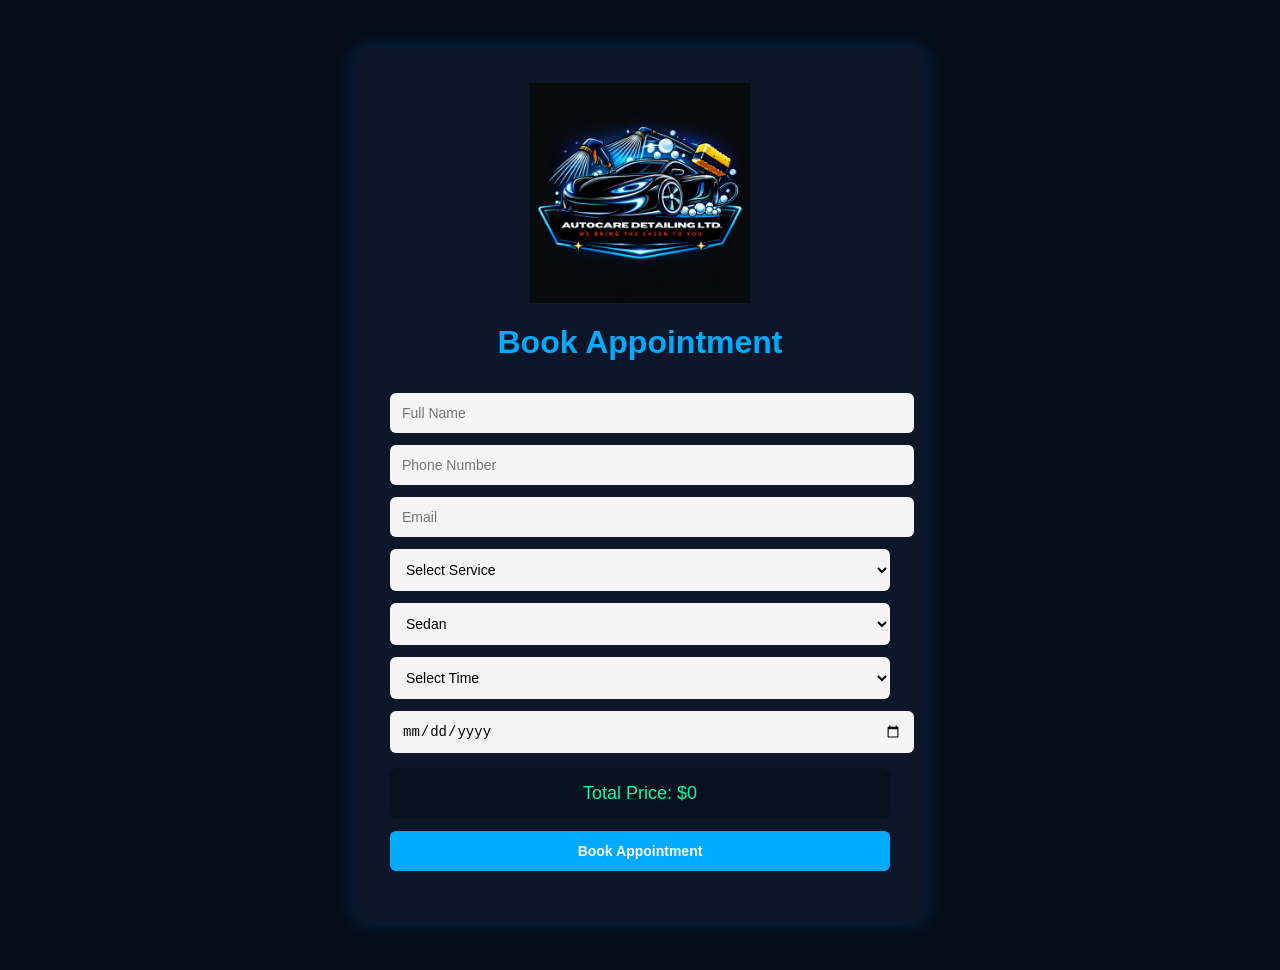
==== index.html @ c9319db0 "Update index.html" ====
<!DOCTYPE html>
<html>

<head>

<title>Book Appointment</title>

<style>

body{
font-family:Arial;
background:#050b18;
padding:40px;
color:white;
}

.container{
max-width:500px;
margin:auto;
background:#0d1628;
padding:35px;
border-radius:12px;
box-shadow:0 0 20px rgba(0,150,255,0.25);
}

.logo{
display:block;
margin:auto;
width:220px;
margin-bottom:15px;
}

h1{
text-align:center;
color:#00aaff;
margin-bottom:20px;
}

input,select,button{
width:100%;
padding:12px;
margin-top:12px;
border-radius:6px;
border:none;
font-size:14px;
}

input,select{
background:#f5f5f5;
}

button{
background:#00aaff;
color:white;
font-weight:bold;
cursor:pointer;
}

button:hover{
background:#0088cc;
}

#addons{
display:none;
margin-top:15px;
background:#08101f;
padding:15px;
border-radius:8px;
}

#priceBox{
margin-top:15px;
background:#08101f;
padding:15px;
border-radius:8px;
text-align:center;
color:#00ffaa;
font-size:18px;
}

#message{
margin-top:15px;
text-align:center;
color:#00ffaa;
}

</style>

</head>

<body>

<div class="container">

<img src="logo.png" class="logo">

<h1>Book Appointment</h1>

<form id="bookingForm">

<input type="text" name="name" placeholder="Full Name" required>

<input type="tel" name="phone" placeholder="Phone Number" required>

<input type="email" name="email" placeholder="Email" required>

<select name="service" id="service">

<option value="">Select Service</option>
<option value="Basic Exterior Services">Basic Exterior Services</option>
<option value="Basic Interior Services">Basic Interior Services</option>
<option value="Express Clean Tier 1">Express Clean Tier 1</option>
<option value="Deep Clean Tier 2">Deep Clean Tier 2</option>
<option value="Premium Clean Tier 3">Premium Clean Tier 3</option>
<option value="Platinum VIP Plan">Platinum VIP Plan</option>
<option value="Gold VIP Plan">Gold VIP Plan</option>

</select>

<select name="vehicle" id="vehicle">

<option value="Sedan">Sedan</option>
<option value="SUV">SUV</option>
<option value="Pickup/Van">Pickup/Van</option>

</select>

<!-- OPTIONAL ADDONS -->

<div id="addons">

<h3>Optional Add-ons</h3>

<label><input type="checkbox" class="addon" value="2000"> Roof Cleaning ($2000)</label><br>
<label><input type="checkbox" class="addon" value="3000"> Door Panel Cleaning ($3000)</label><br>
<label><input type="checkbox" class="addon" value="6000"> Seat & Belt Cleaning ($6000)</label><br>
<label><input type="checkbox" class="addon" value="2000"> Odor Removal ($2000)</label><br>
<label><input type="checkbox" class="addon" value="3000"> Rim Shine ($3000)</label>

</div>

<select name="time" id="timeSlots" required>
<option value="">Select Time</option>
</select>

<input type="date" name="date" required>

<div id="priceBox">
Total Price: $0
</div>

<button type="submit">Book Appointment</button>

</form>

<p id="message"></p>

</div>

<script src="script.js"></script>

</body>

</html>
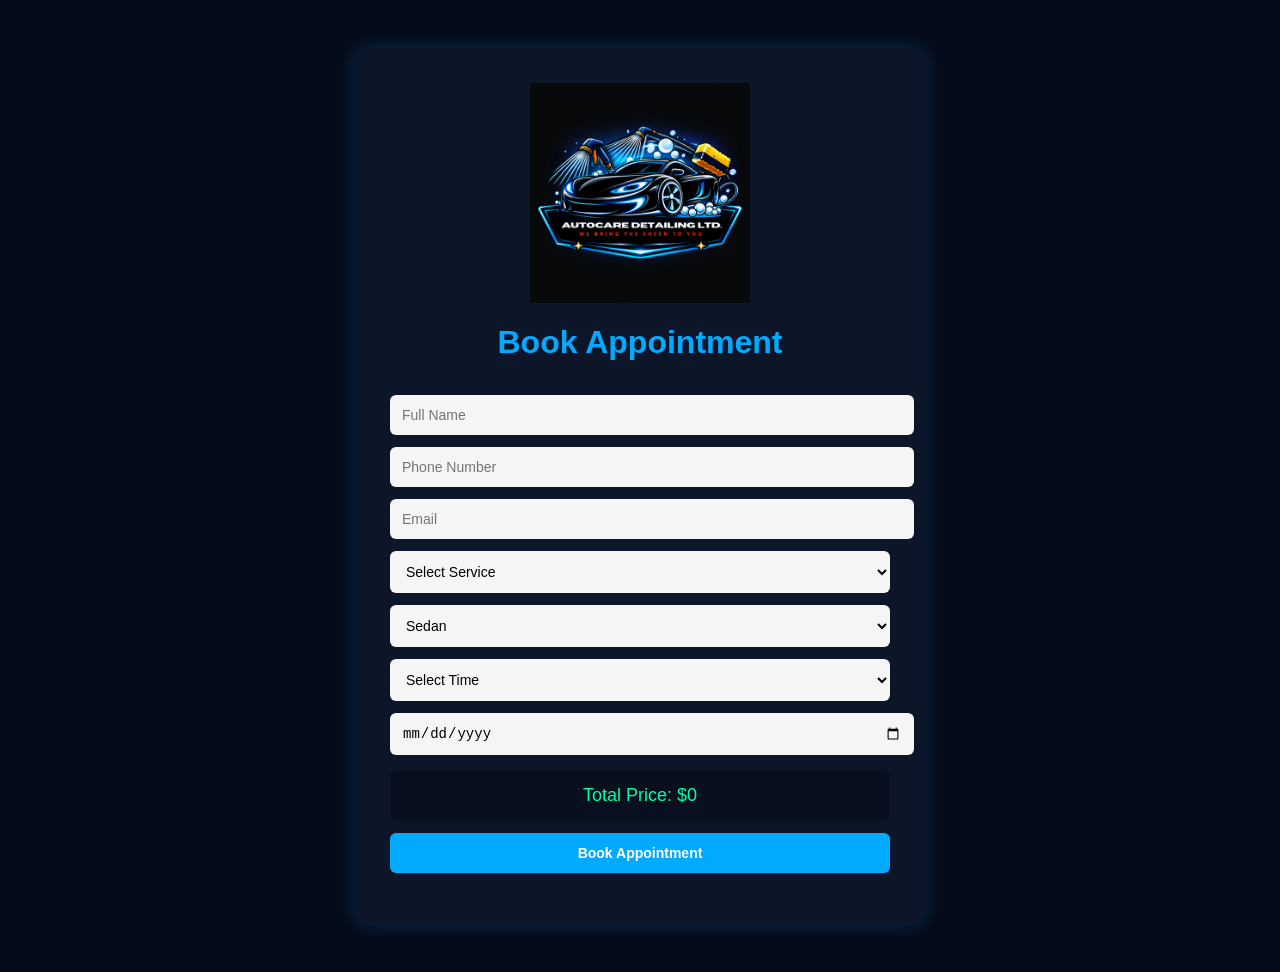
==== commit 0b0c0a56: "Update index.html" ====
--- a/index.html
+++ b/index.html
@@ -2,11 +2,9 @@
 <html>
 
 <head>
-
 <title>Book Appointment</title>
 
 <style>
-
 body{
 font-family:Arial;
 background:#050b18;
@@ -33,7 +31,6 @@
 h1{
 text-align:center;
 color:#00aaff;
-margin-bottom:20px;
 }
 
 input,select,button{
@@ -83,9 +80,7 @@
 text-align:center;
 color:#00ffaa;
 }
-
 </style>
-
 </head>
 
 <body>
@@ -99,44 +94,30 @@
 <form id="bookingForm">
 
 <input type="text" name="name" placeholder="Full Name" required>
-
 <input type="tel" name="phone" placeholder="Phone Number" required>
-
 <input type="email" name="email" placeholder="Email" required>
 
-<select name="service" id="service">
-
+<select name="service" id="service" required>
 <option value="">Select Service</option>
-<option value="Basic Exterior Services">Basic Exterior Services</option>
-<option value="Basic Interior Services">Basic Interior Services</option>
-<option value="Express Clean Tier 1">Express Clean Tier 1</option>
-<option value="Deep Clean Tier 2">Deep Clean Tier 2</option>
-<option value="Premium Clean Tier 3">Premium Clean Tier 3</option>
+<option value="Express Clean">Express Clean</option>
+<option value="Premium Clean">Premium Clean</option>
+<option value="Interior Deep Clean">Interior Deep Clean</option>
 <option value="Platinum VIP Plan">Platinum VIP Plan</option>
 <option value="Gold VIP Plan">Gold VIP Plan</option>
-
 </select>
 
 <select name="vehicle" id="vehicle">
-
 <option value="Sedan">Sedan</option>
 <option value="SUV">SUV</option>
-<option value="Pickup/Van">Pickup/Van</option>
-
+<option value="Pickup/Van/Mini Bus">Pickup/Van/Mini Bus</option>
 </select>
 
-<!-- OPTIONAL ADDONS -->
-
 <div id="addons">
-
 <h3>Optional Add-ons</h3>
 
-<label><input type="checkbox" class="addon" value="2000"> Roof Cleaning ($2000)</label><br>
-<label><input type="checkbox" class="addon" value="3000"> Door Panel Cleaning ($3000)</label><br>
-<label><input type="checkbox" class="addon" value="6000"> Seat & Belt Cleaning ($6000)</label><br>
-<label><input type="checkbox" class="addon" value="2000"> Odor Removal ($2000)</label><br>
-<label><input type="checkbox" class="addon" value="3000"> Rim Shine ($3000)</label>
-
+<label><input type="checkbox" class="addon" value="Roof Cleaning"> Roof Cleaning ($2000)</label><br>
+<label><input type="checkbox" class="addon" value="Floor Cleaning"> Floor Cleaning ($2500)</label><br>
+<label><input type="checkbox" class="addon" value="Odor Removal"> Odor Removal ($2000)</label>
 </div>
 
 <select name="time" id="timeSlots" required>
@@ -145,9 +126,7 @@
 
 <input type="date" name="date" required>
 
-<div id="priceBox">
-Total Price: $0
-</div>
+<div id="priceBox">Total Price: $0</div>
 
 <button type="submit">Book Appointment</button>
 
@@ -160,5 +139,4 @@
 <script src="script.js"></script>
 
 </body>
-
 </html>
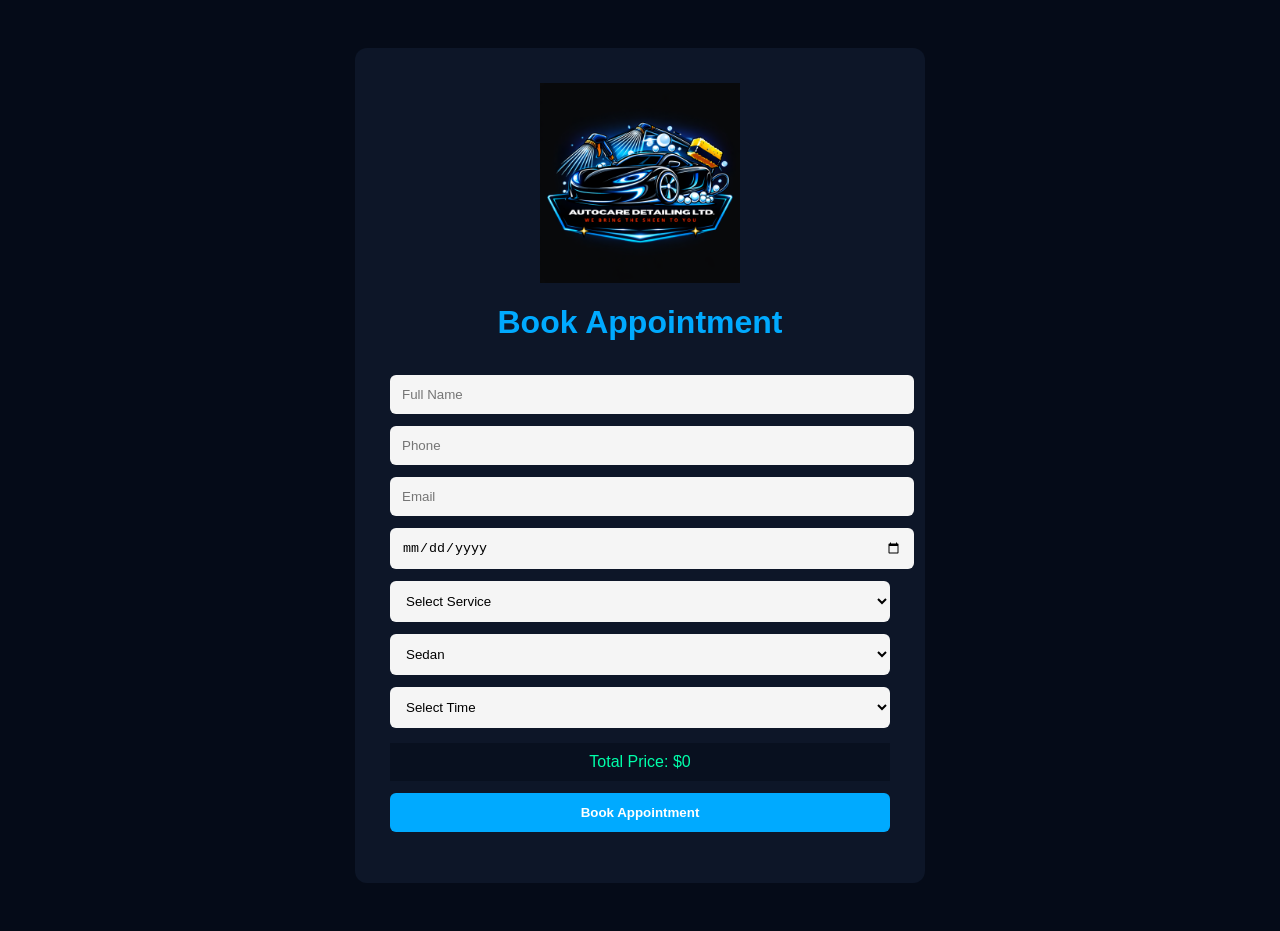
==== commit 5afe3b11: "Update index.html" ====
--- a/index.html
+++ b/index.html
@@ -18,14 +18,13 @@
 background:#0d1628;
 padding:35px;
 border-radius:12px;
-box-shadow:0 0 20px rgba(0,150,255,0.25);
 }
 
 .logo{
 display:block;
 margin:auto;
-width:220px;
-margin-bottom:15px;
+width:200px;
+margin-bottom:10px;
 }
 
 h1{
@@ -39,12 +38,9 @@
 margin-top:12px;
 border-radius:6px;
 border:none;
-font-size:14px;
 }
 
-input,select{
-background:#f5f5f5;
-}
+input,select{background:#f5f5f5;}
 
 button{
 background:#00aaff;
@@ -53,30 +49,24 @@
 cursor:pointer;
 }
 
-button:hover{
-background:#0088cc;
-}
-
 #addons{
 display:none;
 margin-top:15px;
+padding:10px;
 background:#08101f;
-padding:15px;
 border-radius:8px;
 }
 
 #priceBox{
 margin-top:15px;
+padding:10px;
 background:#08101f;
-padding:15px;
-border-radius:8px;
+color:#00ffaa;
 text-align:center;
-color:#00ffaa;
-font-size:18px;
 }
 
 #message{
-margin-top:15px;
+margin-top:10px;
 text-align:center;
 color:#00ffaa;
 }
@@ -94,8 +84,11 @@
 <form id="bookingForm">
 
 <input type="text" name="name" placeholder="Full Name" required>
-<input type="tel" name="phone" placeholder="Phone Number" required>
+<input type="tel" name="phone" placeholder="Phone" required>
 <input type="email" name="email" placeholder="Email" required>
+
+<!-- DATE FIRST -->
+<input type="date" name="date" id="dateInput" required>
 
 <select name="service" id="service" required>
 <option value="">Select Service</option>
@@ -113,18 +106,15 @@
 </select>
 
 <div id="addons">
-<h3>Optional Add-ons</h3>
-
-<label><input type="checkbox" class="addon" value="Roof Cleaning"> Roof Cleaning ($2000)</label><br>
-<label><input type="checkbox" class="addon" value="Floor Cleaning"> Floor Cleaning ($2500)</label><br>
-<label><input type="checkbox" class="addon" value="Odor Removal"> Odor Removal ($2000)</label>
+<h3>Add-ons</h3>
+<label><input type="checkbox" class="addon" value="Roof Cleaning"> Roof Cleaning</label><br>
+<label><input type="checkbox" class="addon" value="Floor Cleaning"> Floor Cleaning</label><br>
+<label><input type="checkbox" class="addon" value="Odor Removal"> Odor Removal</label>
 </div>
 
 <select name="time" id="timeSlots" required>
 <option value="">Select Time</option>
 </select>
-
-<input type="date" name="date" required>
 
 <div id="priceBox">Total Price: $0</div>
 
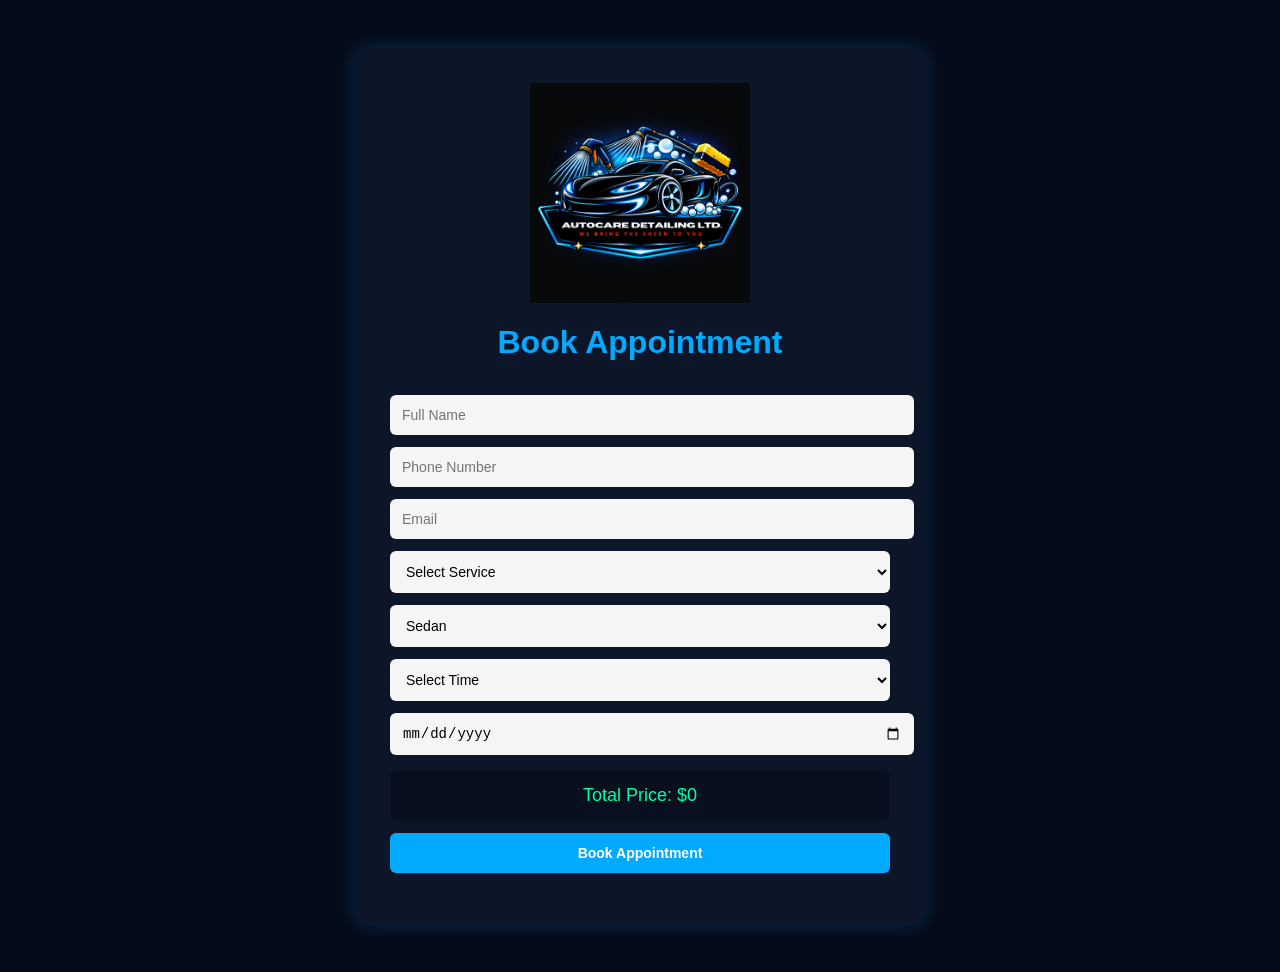
==== commit 2f49aaf1: "Update index.html" ====
--- a/index.html
+++ b/index.html
@@ -18,13 +18,14 @@
 background:#0d1628;
 padding:35px;
 border-radius:12px;
+box-shadow:0 0 20px rgba(0,150,255,0.25);
 }
 
 .logo{
 display:block;
 margin:auto;
-width:200px;
-margin-bottom:10px;
+width:220px;
+margin-bottom:15px;
 }
 
 h1{
@@ -38,9 +39,12 @@
 margin-top:12px;
 border-radius:6px;
 border:none;
+font-size:14px;
 }
 
-input,select{background:#f5f5f5;}
+input,select{
+background:#f5f5f5;
+}
 
 button{
 background:#00aaff;
@@ -49,24 +53,30 @@
 cursor:pointer;
 }
 
+button:hover{
+background:#0088cc;
+}
+
 #addons{
 display:none;
 margin-top:15px;
-padding:10px;
 background:#08101f;
+padding:15px;
 border-radius:8px;
 }
 
 #priceBox{
 margin-top:15px;
-padding:10px;
 background:#08101f;
+padding:15px;
+border-radius:8px;
+text-align:center;
 color:#00ffaa;
-text-align:center;
+font-size:18px;
 }
 
 #message{
-margin-top:10px;
+margin-top:15px;
 text-align:center;
 color:#00ffaa;
 }
@@ -84,11 +94,8 @@
 <form id="bookingForm">
 
 <input type="text" name="name" placeholder="Full Name" required>
-<input type="tel" name="phone" placeholder="Phone" required>
+<input type="tel" name="phone" placeholder="Phone Number" required>
 <input type="email" name="email" placeholder="Email" required>
-
-<!-- DATE FIRST -->
-<input type="date" name="date" id="dateInput" required>
 
 <select name="service" id="service" required>
 <option value="">Select Service</option>
@@ -106,15 +113,18 @@
 </select>
 
 <div id="addons">
-<h3>Add-ons</h3>
-<label><input type="checkbox" class="addon" value="Roof Cleaning"> Roof Cleaning</label><br>
-<label><input type="checkbox" class="addon" value="Floor Cleaning"> Floor Cleaning</label><br>
-<label><input type="checkbox" class="addon" value="Odor Removal"> Odor Removal</label>
+<h3>Optional Add-ons</h3>
+
+<label><input type="checkbox" class="addon" value="Roof Cleaning"> Roof Cleaning ($2000)</label><br>
+<label><input type="checkbox" class="addon" value="Floor Cleaning"> Floor Cleaning ($2500)</label><br>
+<label><input type="checkbox" class="addon" value="Odor Removal"> Odor Removal ($2000)</label>
 </div>
 
 <select name="time" id="timeSlots" required>
 <option value="">Select Time</option>
 </select>
+
+<input type="date" name="date" required>
 
 <div id="priceBox">Total Price: $0</div>
 
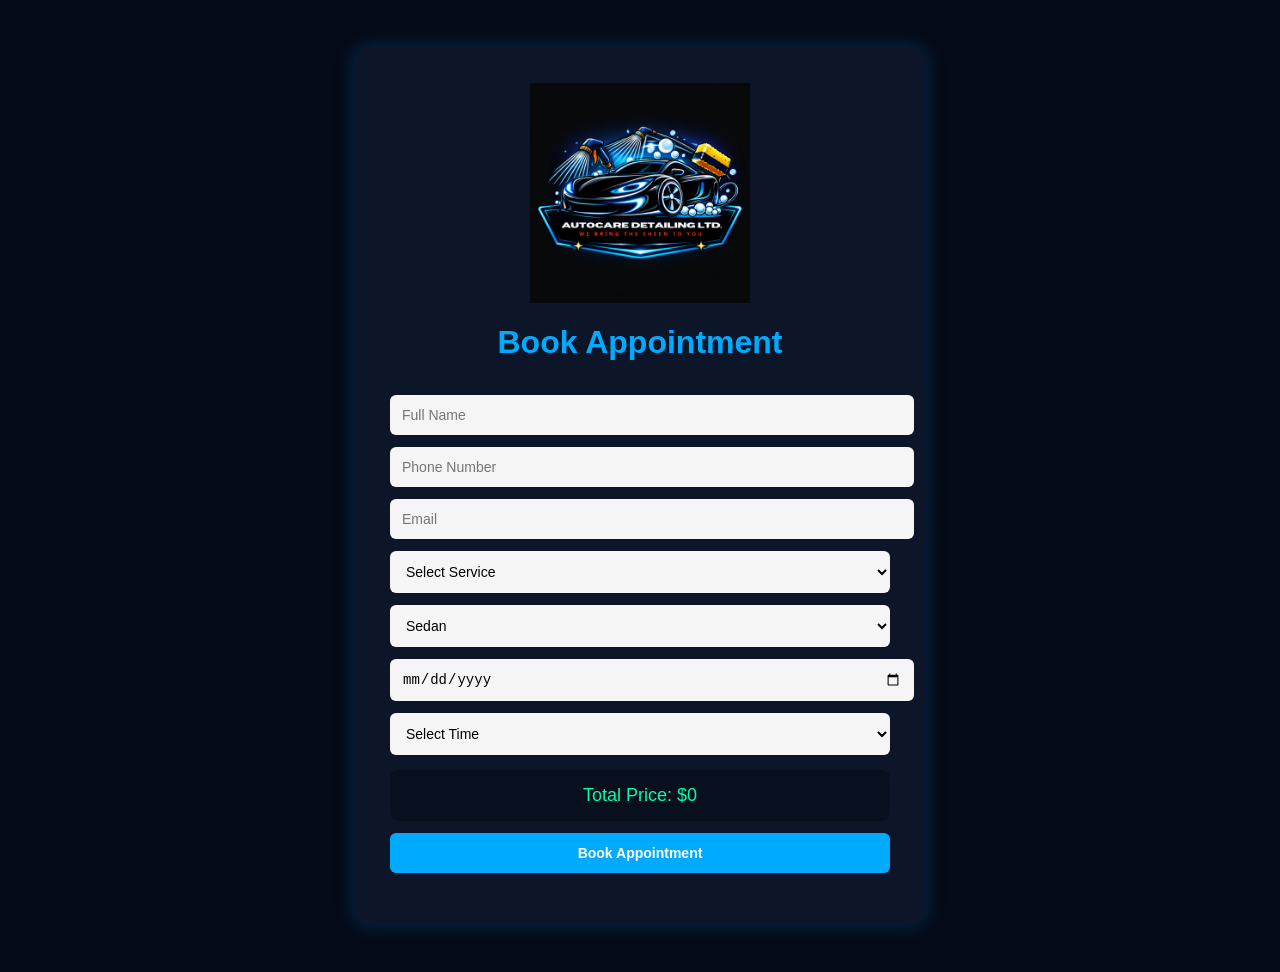
==== commit b61bc7c9: "Update optional add-ons in index.html Added new optional add-ons with updated pricing." ====
--- a/index.html
+++ b/index.html
@@ -115,16 +115,16 @@
 <div id="addons">
 <h3>Optional Add-ons</h3>
 
-<label><input type="checkbox" class="addon" value="Roof Cleaning"> Roof Cleaning ($2000)</label><br>
-<label><input type="checkbox" class="addon" value="Floor Cleaning"> Floor Cleaning ($2500)</label><br>
-<label><input type="checkbox" class="addon" value="Odor Removal"> Odor Removal ($2000)</label>
+<label><input type="checkbox" class="addon" value="Deep Roof Cleaning"> Roof Cleaning ($8000)</label><br>
+<label><input type="checkbox" class="addon" value="Deep Floor Cleaning"> Floor Cleaning ($8000)</label><br>
+<label><input type="checkbox" class="addon" value="Odor Removal"> Odor Removal ($3000)</label>
 </div>
+
+<input type="date" name="date" required>
 
 <select name="time" id="timeSlots" required>
 <option value="">Select Time</option>
 </select>
-
-<input type="date" name="date" required>
 
 <div id="priceBox">Total Price: $0</div>
 
